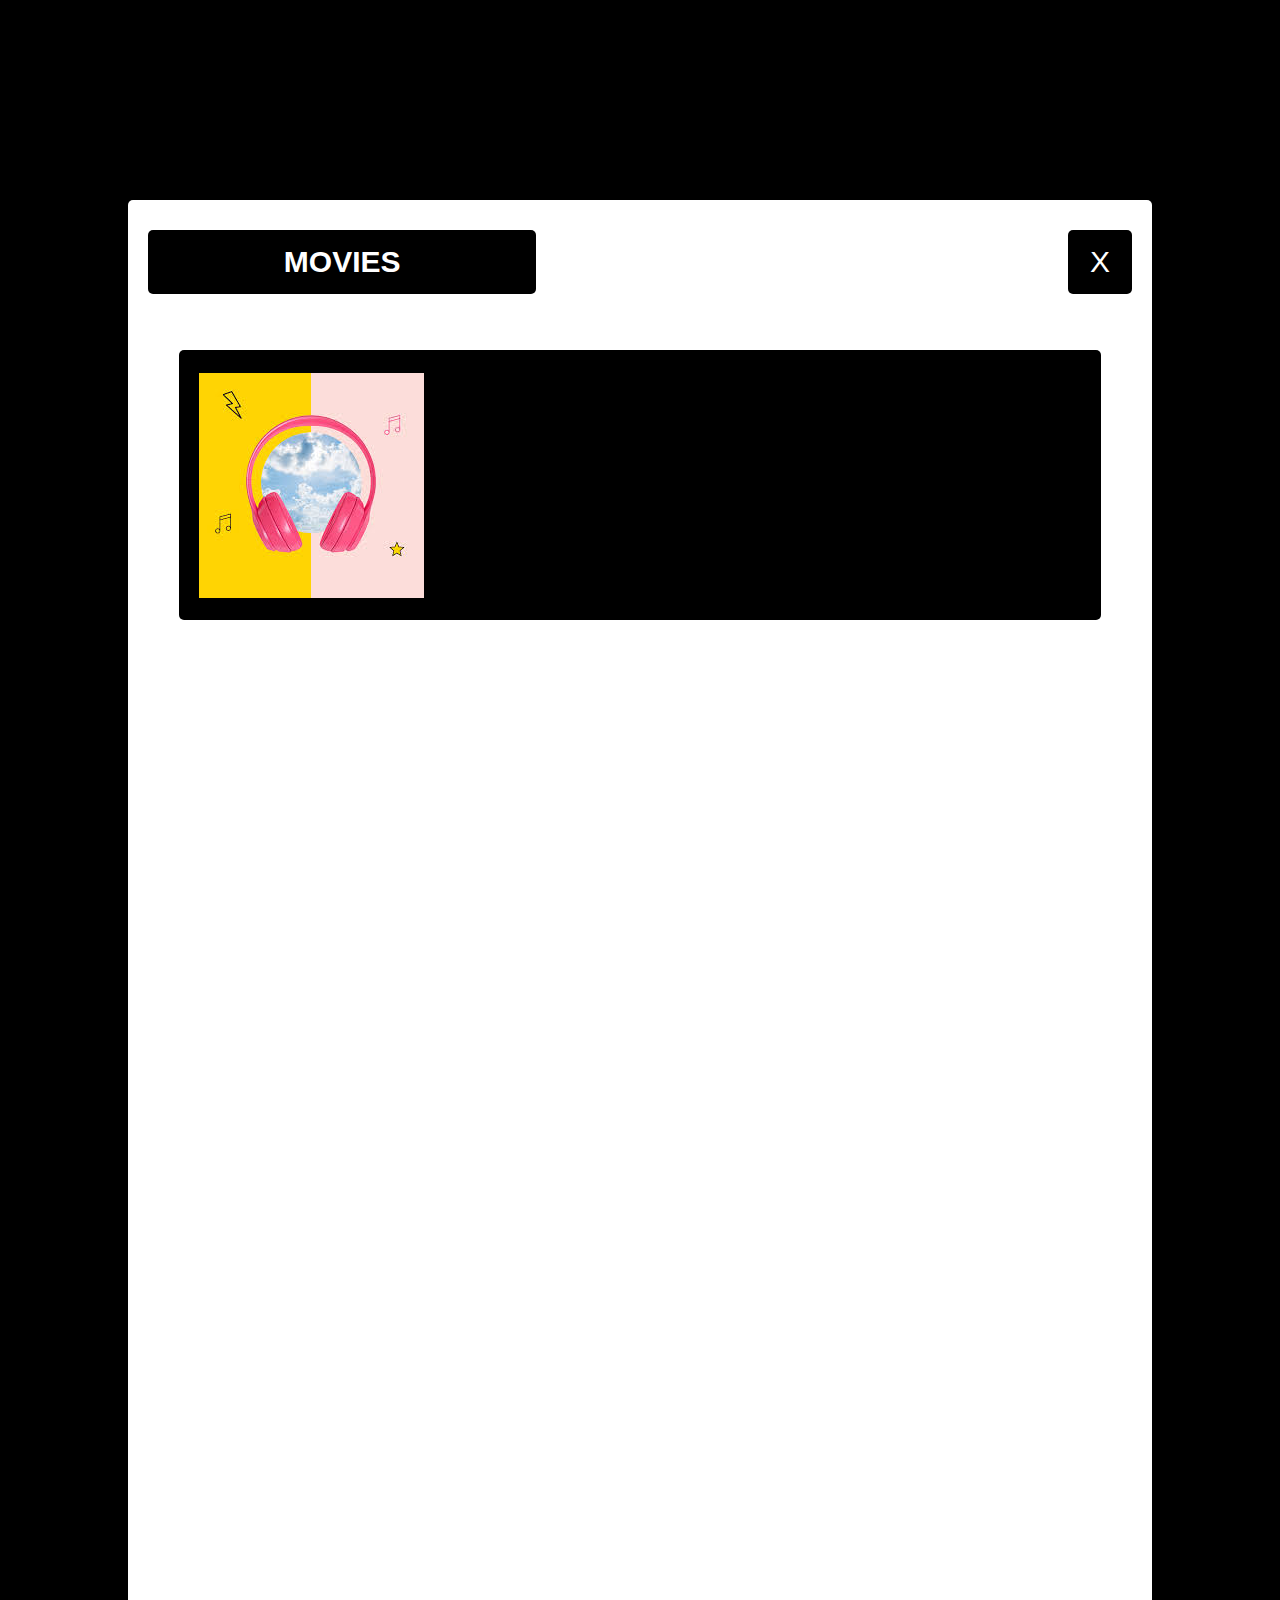
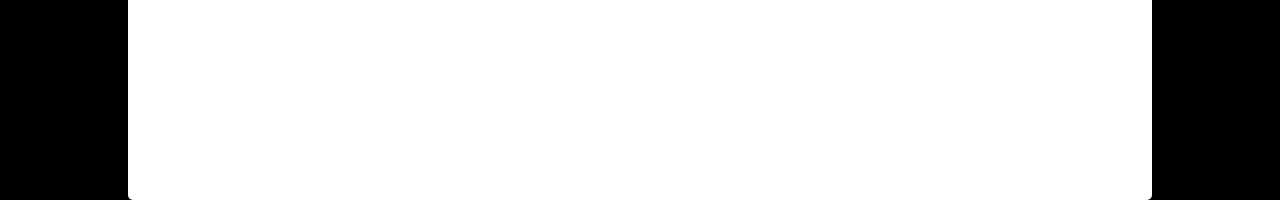
==== index.html @ 22896ef9 "Modified" ====
<!DOCTYPE html>
<html lang="en">
<head>
    <meta charset="UTF-8">
    <meta name="viewport" content="width=device-width, initial-scale=1.0">
    <title>Admin panel login page</title>
    <link rel="stylesheet" href="style.css">
    <link rel="stylesheet" href="mediaquery.css">
</head>
<body>

    <div class="admin-container">
        <h1>Admin Panel</h1>

        <!-- Login Screen -->
        <div id="login-screen">
            <h2>Login</h2>
            <input type="text" id="username" placeholder="Enter username">
            <input type="password" id="password" placeholder="Enter password">
            <button class="btn" id="login-btn">Login</button>
            <p id="login-error" class="error hidden">Invalid username or password.</p>
            <p id="refresh">Refresh the page...</p>
        </div>

        <!-- Dashboard Screen (after login) -->
        <div id="dashboard-screen" class="hidden">
            <div class="user-details">
                <p>Welcome, 
                    <br> 
                    <span id="user-name"></span></p>
                <br>
                <p>Account: <span id="account-number"></span></p>
                <p>Balance: $<span id="balance"></span></p>
                <p>Address: <span id="address"></span></p>
            </div>
            
            <button class="btn" id="logout-btn">Logout</button>

            <div class="dashboard-options">
                 <button onclick="open_screen()">Yes, I'm</button>
            </div>
        </div>

        <!--User Screen-->
        <div class="user-screen">
            <button class="close-btn" onclick="close_screen()">X</button>
            <h1 class="title">MOVIES</h1>
            
            <div class="movie-card01">
            <img class="image01" src="song.jpg">

            </div>
            
        </div>
    </div>

    <script src="script.js"></script>
</body>
</html>
---- style.css ----
*{
    transition: 400ms;
}
body {
    font-family: Arial, sans-serif;
    background-color: #000000;
    display: flex;
    justify-content: center;
    align-items: center;
    height: 100vh;
    margin: 0;
}

.admin-container {
    display: flex;
    justify-content: center;
    align-items: center;
    position: absolute;
    width: 80%;
    height: 500px;
    background-color: rgba(68, 229, 250, 0);
}

h1 {
    text-align: center;
    font-size: 24px;
    margin-bottom: 20px;
}

.hidden {
    display: none;
}

input[type="number"],
input[type="text"],
input[type="password"] {
    width: 93%;
    padding: 10px;
    margin-bottom: 10px;
    border-radius: 5px;
    border: 1px solid #ccc;
}

button {
    width: 100%;
    padding: 10px;
    margin: 5px 0;
    background-color: #28a745;
    color: white;
    border: none;
    border-radius: 5px;
    cursor: pointer;
}

button:hover {
    background-color: #218838;
}

.error {
    color: red;
    font-size: 14px;
}
#refresh{
    display: none;
    color: #28a745;
    font-size: 18px;
}
.admin-container h1{
    position: absolute;
    top: 10px;
    font-size: 30px;
    color: white;
}
#login-screen{
    position: absolute;
    width: 250px;
    height: 200px;
    background-color: #fff;
    padding: 50px;
    text-align: center;
    border-radius: 50px;
}
#login-screen h2{
    margin-top: 5px;
    color: black;
}
#dashboard-screen{
    position: absolute;
    width: 250px;
    height: 250px;
    /* width: 90%;
    height: 450px; */
    transition: 400ms;
    background-color: rgb(53, 253, 220);
    padding: 50px;
    border-radius: 50px;
}
#user-name{
    font-size: 20px;
    font-weight: 600;
    font-family: Verdana, Geneva, Tahoma, sans-serif;
}
#logout-btn {
    display: flex;
    justify-content: center;
    align-items: center;
    position: absolute;
    width: 50px;
    background-color: #f39c12;
    top: 30px;
    right: 30px;
}

#logout-btn:hover {
    background-color: #e67e22;
}
.dashboard-options{
    display: flex;
    justify-content: center;
    align-items: center;
    position: absolute;
    width: 100%;
    height: 50px;
    /* background-color: #12f343; */
    left: 0px;
    border-radius: 50px;
}
.dashboard-options button{
    display: flex;
    justify-content: center;
    align-items: center;
    position: absolute;
    width: 100px;
    height: 40px;
}

.user-screen{
    display: flex;
    justify-content: center;
    align-items: center;
    position: absolute;
    width: 100%;
    top: 0;
    height: 1600px;
    background-color: #ffffff;
    /* display: none; */
    border-radius: 5px;
    transform: scale(1.0);
    transition: 400ms;
}
.close-btn{
    display: flex;
    justify-content: center;
    align-items: center;
    position: absolute;
    width: 64px;
    height: 64px;
    font-size: 30px;
    top: 25px;
    right: 20px;
    border-radius: 5px;
    background-color: #000000;
}
 
.title{
    display: flex;
    justify-content: center;
    align-items: center;
    position: absolute;
    color: #ffffff;
    background-color: rgb(0, 0, 0);
    padding: 15px;
    width: 35%;
    /* top: -65px; */
    left: 20px;
    border-radius: 5px;
}
.movie-card01{
    display: flex;
    justify-content: center;
    align-items: center;
    position: absolute;
    top: 150px;
    width: 90%;
    height: 270px;
    background-color: #000000;
    border-radius: 5px;
}
.image01{
    position: absolute;
    left: 20px;
    background-color: #000000;
}
---- mediaquery.css ----
@media screen and (max-width:460px) {
    *{
        transition: 400ms;
    }
    .user-screen {
        top: 0px;
        width: 120%;
        height: 1600px;
        background-color: #ffffff;
    }
    
    .movie-card01 {
        top: 150px;
        height: 800px;
        background-color: #000000;
        border-radius: 5px;
    }

    .image01 {
        position: absolute;
        top: 80px;
        left: 20%;
        background-color: #000000;
    }
}
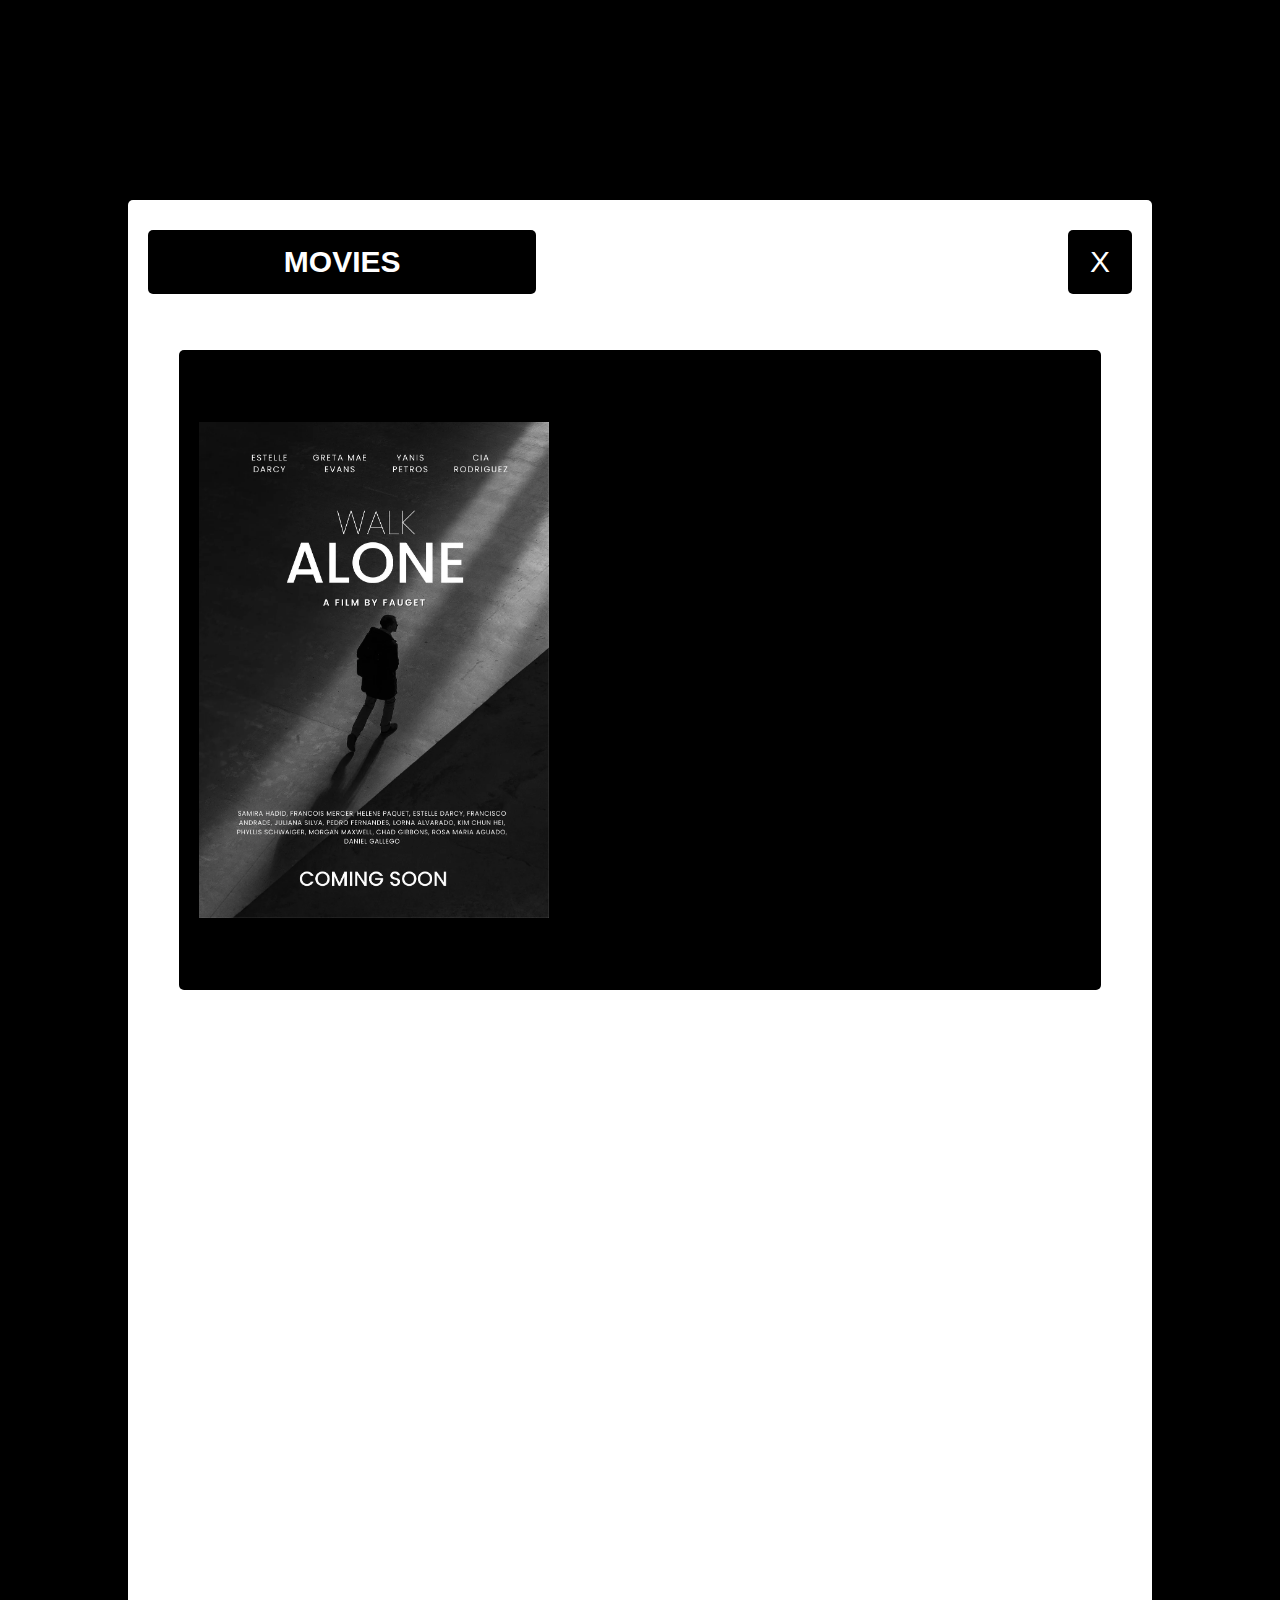
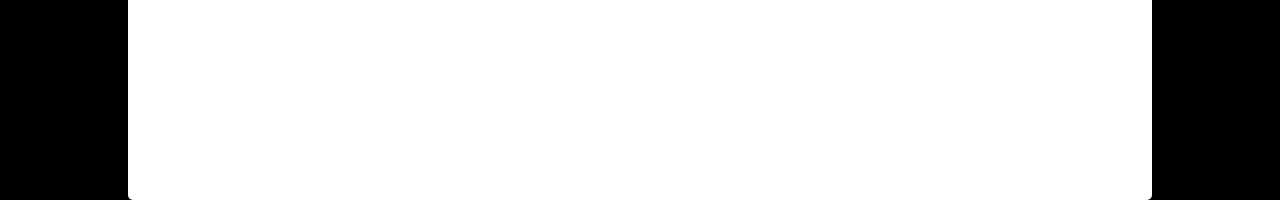
==== commit dfa7ff6f: "Modified" ====
--- a/index.html
+++ b/index.html
@@ -47,7 +47,7 @@
             <h1 class="title">MOVIES</h1>
             
             <div class="movie-card01">
-            <img class="image01" src="song.jpg">
+            <img class="image01" src="Alone-walker-img.webp">
 
             </div>
             
--- a/style.css
+++ b/style.css
@@ -161,7 +161,10 @@
     border-radius: 5px;
     background-color: #000000;
 }
- 
+.close-btn:hover{
+    background-color: #000000b9;
+} 
+
 .title{
     display: flex;
     justify-content: center;
@@ -182,12 +185,13 @@
     position: absolute;
     top: 150px;
     width: 90%;
-    height: 270px;
+    height: 640px;
     background-color: #000000;
     border-radius: 5px;
 }
 .image01{
     position: absolute;
+    width: 350px;
     left: 20px;
     background-color: #000000;
 }--- a/mediaquery.css
+++ b/mediaquery.css
@@ -18,8 +18,8 @@
 
     .image01 {
         position: absolute;
-        top: 80px;
-        left: 20%;
+        top: 50px;
+        left: 4%;
         background-color: #000000;
     }
 }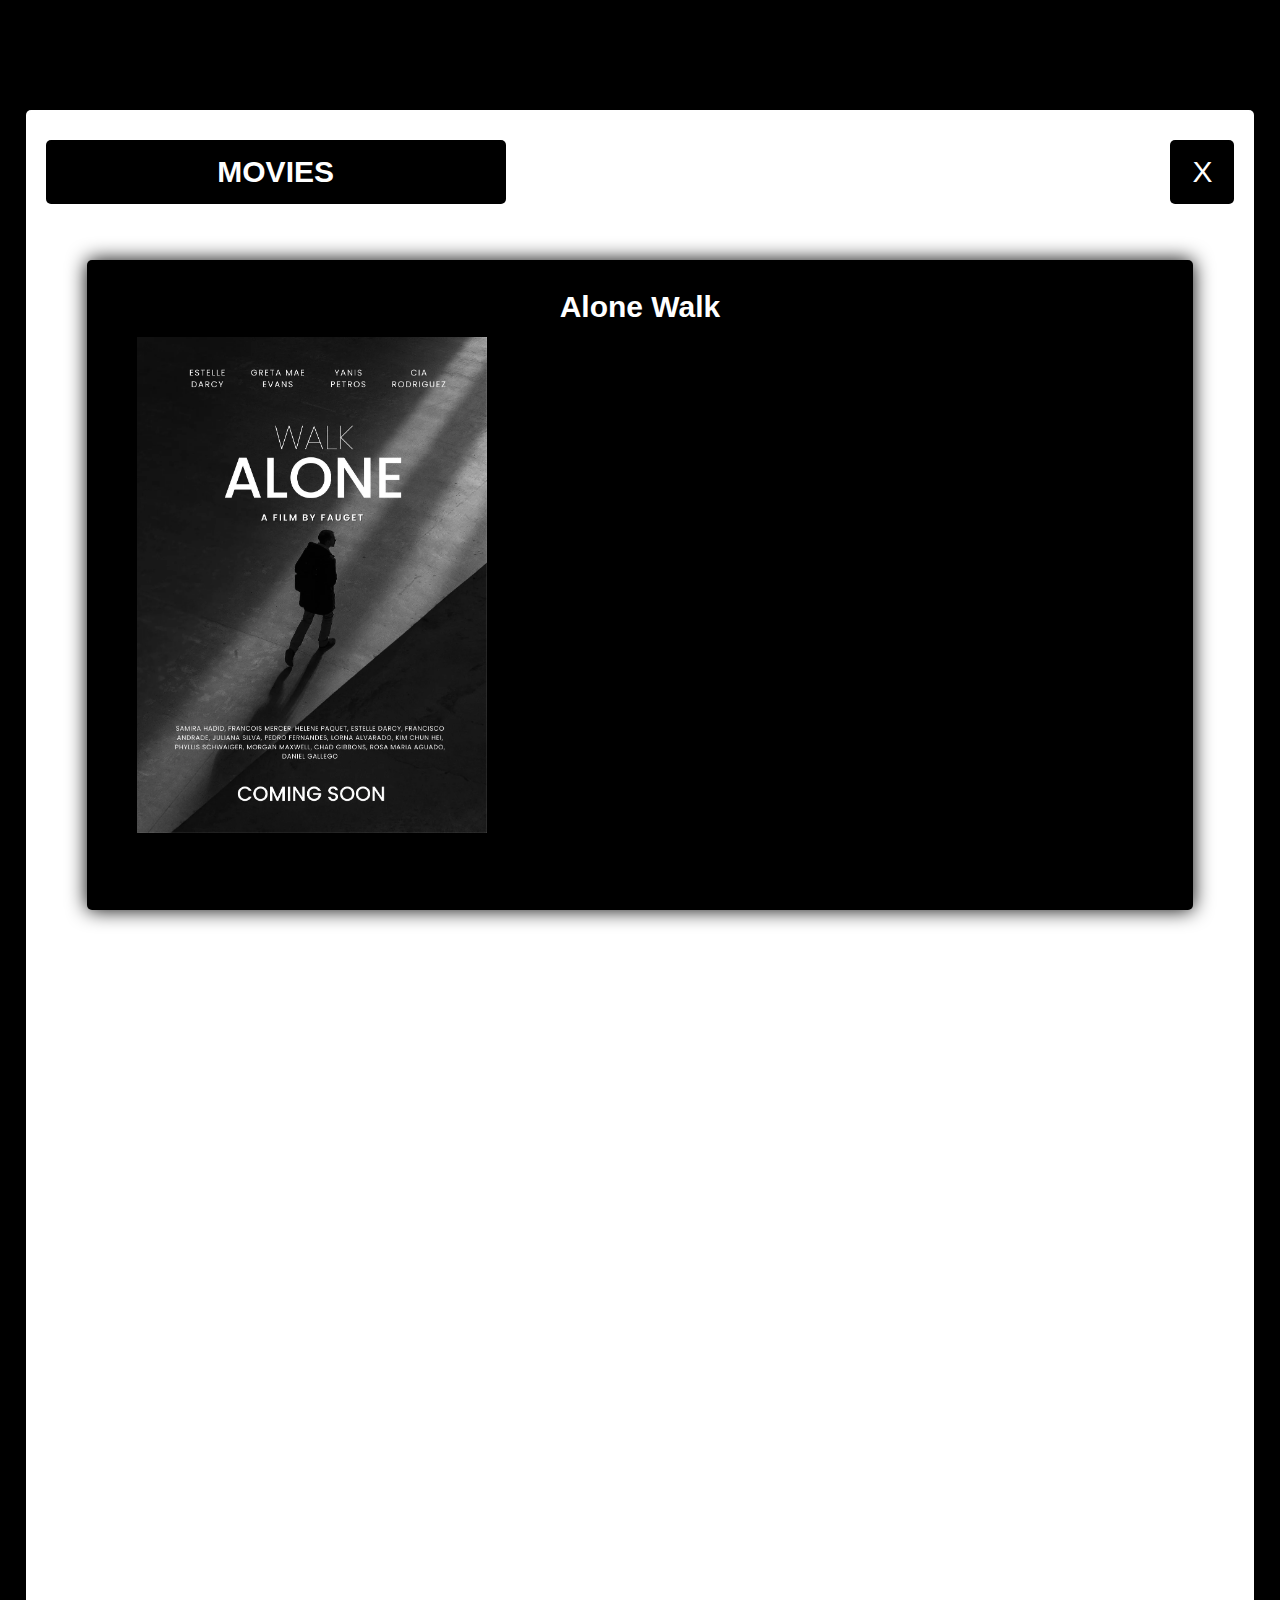
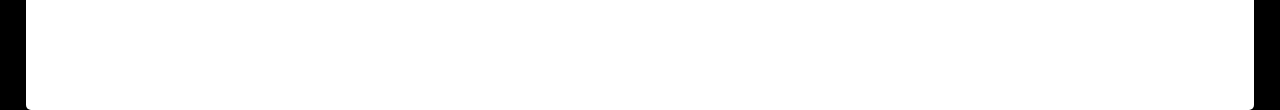
==== commit bc146db0: "Modified" ====
--- a/index.html
+++ b/index.html
@@ -48,7 +48,8 @@
             
             <div class="movie-card01">
             <img class="image01" src="Alone-walker-img.webp">
-
+            <h1 class="movie-title">Alone Walk</h1>
+            
             </div>
             
         </div>
--- a/style.css
+++ b/style.css
@@ -139,8 +139,8 @@
     justify-content: center;
     align-items: center;
     position: absolute;
-    width: 100%;
-    top: 0;
+    width: 120%;
+    top: -90px;
     height: 1600px;
     background-color: #ffffff;
     /* display: none; */
@@ -185,13 +185,14 @@
     position: absolute;
     top: 150px;
     width: 90%;
-    height: 640px;
+    height: 650px;
     background-color: #000000;
     border-radius: 5px;
+    box-shadow: 0px 0px 20px #000;
 }
 .image01{
     position: absolute;
     width: 350px;
-    left: 20px;
+    left: 50px;
     background-color: #000000;
 }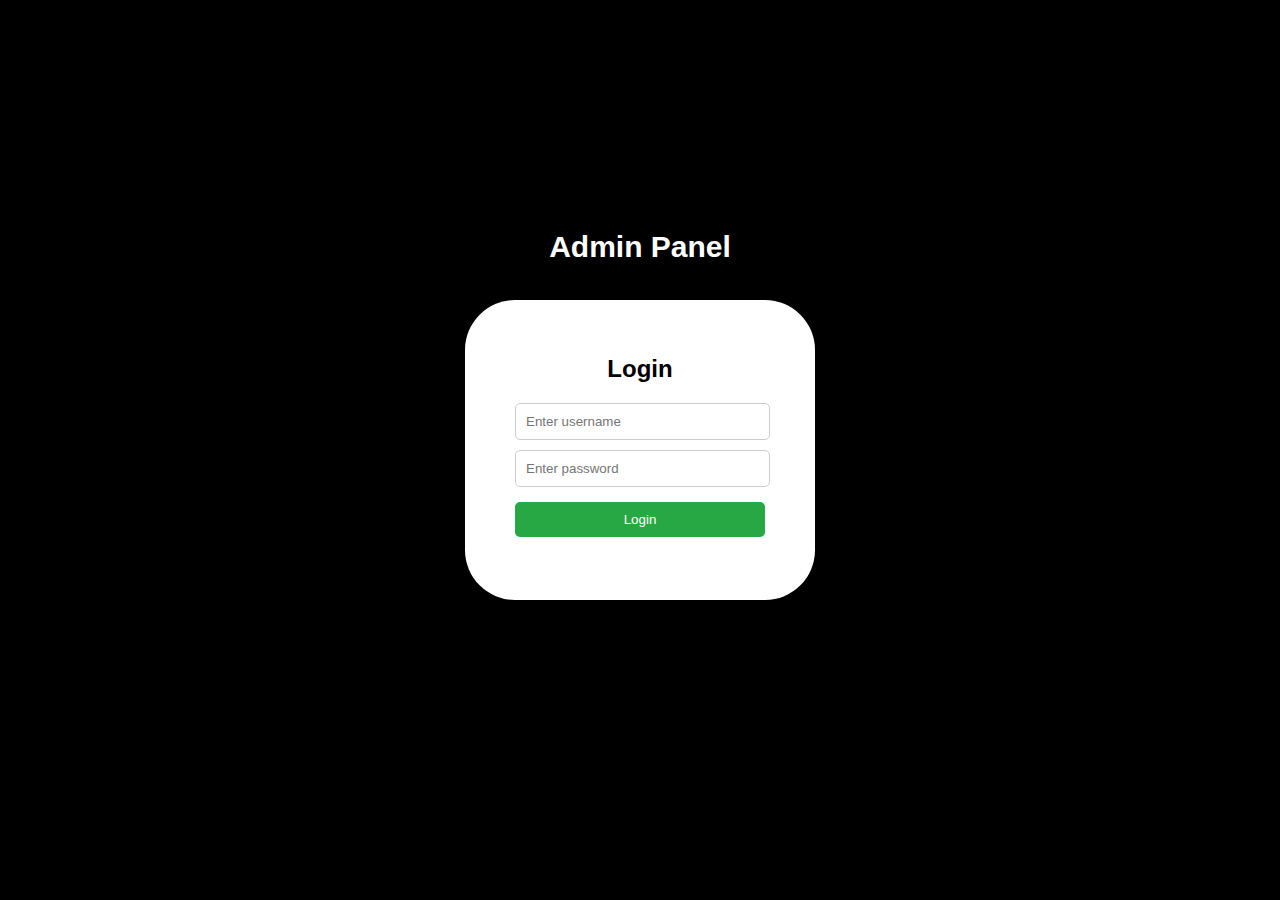
==== commit 960da873: "Modified" ====
--- a/index.html
+++ b/index.html
@@ -39,18 +39,6 @@
             <div class="dashboard-options">
                  <button onclick="open_screen()">Yes, I'm</button>
             </div>
-        </div>
-
-        <!--User Screen-->
-        <div class="user-screen">
-            <button class="close-btn" onclick="close_screen()">X</button>
-            <h1 class="title">MOVIES</h1>
-            
-            <div class="movie-card01">
-            <img class="image01" src="Alone-walker-img.webp">
-            <h1 class="movie-title">Alone Walk</h1>
-            
-            </div>
             
         </div>
     </div>
--- a/style.css
+++ b/style.css
@@ -132,67 +132,4 @@
     position: absolute;
     width: 100px;
     height: 40px;
-}
-
-.user-screen{
-    display: flex;
-    justify-content: center;
-    align-items: center;
-    position: absolute;
-    width: 120%;
-    top: -90px;
-    height: 1600px;
-    background-color: #ffffff;
-    /* display: none; */
-    border-radius: 5px;
-    transform: scale(1.0);
-    transition: 400ms;
-}
-.close-btn{
-    display: flex;
-    justify-content: center;
-    align-items: center;
-    position: absolute;
-    width: 64px;
-    height: 64px;
-    font-size: 30px;
-    top: 25px;
-    right: 20px;
-    border-radius: 5px;
-    background-color: #000000;
-}
-.close-btn:hover{
-    background-color: #000000b9;
-} 
-
-.title{
-    display: flex;
-    justify-content: center;
-    align-items: center;
-    position: absolute;
-    color: #ffffff;
-    background-color: rgb(0, 0, 0);
-    padding: 15px;
-    width: 35%;
-    /* top: -65px; */
-    left: 20px;
-    border-radius: 5px;
-}
-.movie-card01{
-    display: flex;
-    justify-content: center;
-    align-items: center;
-    position: absolute;
-    top: 150px;
-    width: 90%;
-    height: 650px;
-    background-color: #000000;
-    border-radius: 5px;
-    box-shadow: 0px 0px 20px #000;
-}
-.image01{
-    position: absolute;
-    width: 350px;
-    left: 50px;
-    background-color: #000000;
 }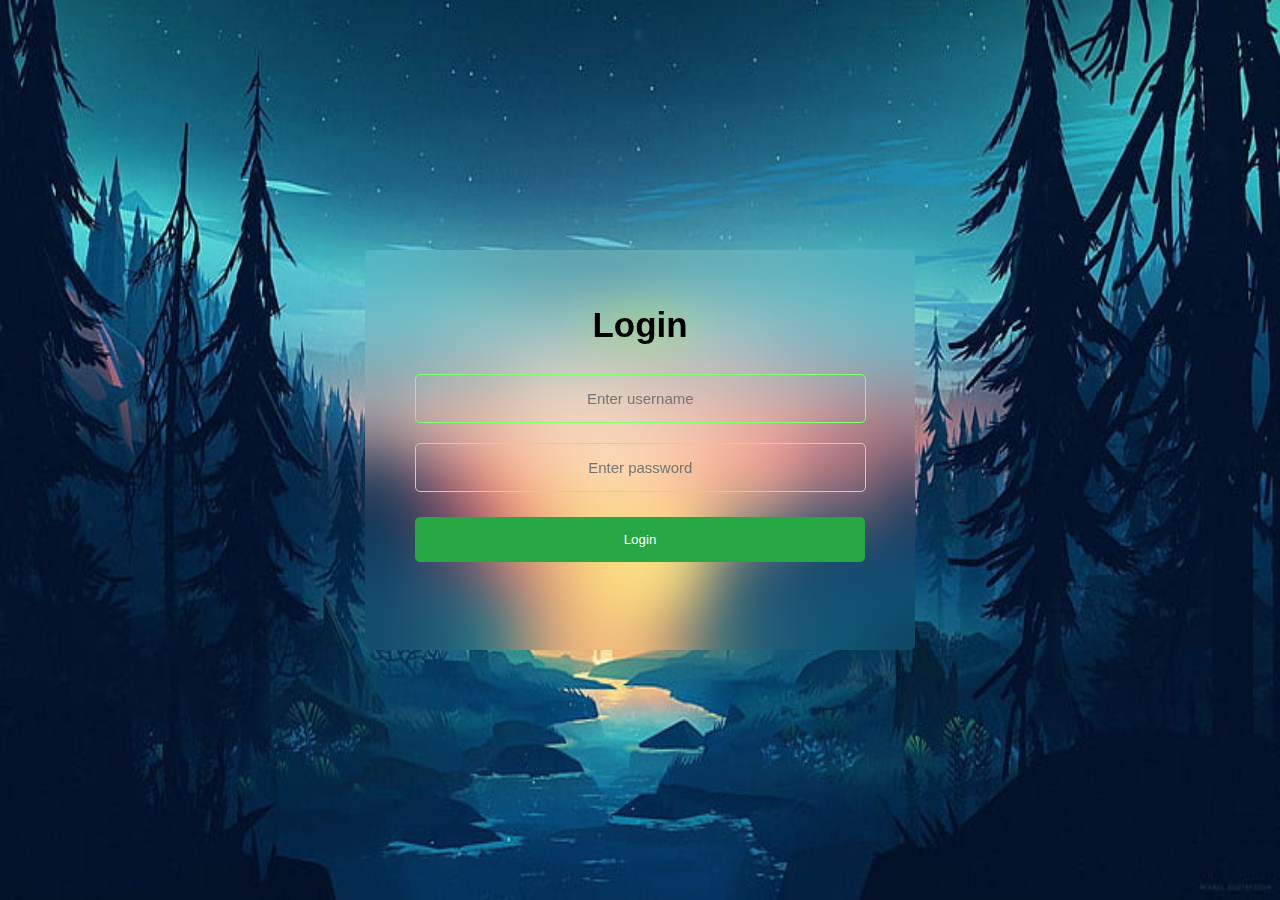
==== commit 592d3e99: "Modified" ====
--- a/index.html
+++ b/index.html
@@ -9,8 +9,10 @@
 </head>
 <body>
 
+    <img class="background-image" src="desktop-wallpaper-animated-forest-cartoon-forest.jpg">
+
     <div class="admin-container">
-        <h1>Admin Panel</h1>
+        <!-- <h1>Admin Panel</h1> -->
 
         <!-- Login Screen -->
         <div id="login-screen">
--- a/style.css
+++ b/style.css
@@ -1,6 +1,12 @@
 *{
     transition: 400ms;
 }
+
+.background-image{
+    width: 100%;
+    height: 100%;
+}
+
 body {
     font-family: Arial, sans-serif;
     background-color: #000000;
@@ -16,7 +22,7 @@
     justify-content: center;
     align-items: center;
     position: absolute;
-    width: 80%;
+    width: 100%;
     height: 500px;
     background-color: rgba(68, 229, 250, 0);
 }
@@ -35,15 +41,18 @@
 input[type="text"],
 input[type="password"] {
     width: 93%;
-    padding: 10px;
-    margin-bottom: 10px;
+    padding: 15px;
+    margin-bottom: 20px;
     border-radius: 5px;
-    border: 1px solid #ccc;
+    border: 1px solid #85ff72;
+    background-color: #ffffff00;
+    text-align: center;
+    font-size: 15px;
 }
 
 button {
     width: 100%;
-    padding: 10px;
+    padding: 15px;
     margin: 5px 0;
     background-color: #28a745;
     color: white;
@@ -65,24 +74,30 @@
     color: #28a745;
     font-size: 18px;
 }
-.admin-container h1{
+/* .admin-container h1{
     position: absolute;
     top: 10px;
     font-size: 30px;
     color: white;
-}
+} */
 #login-screen{
     position: absolute;
-    width: 250px;
-    height: 200px;
-    background-color: #fff;
+    width: 450px;
+    height: 300px;
+    -webkit-backdrop-filter: blur(50%);
+    backdrop-filter: blur(30px);
+    /* background-color: #00ffbb; */
     padding: 50px;
     text-align: center;
-    border-radius: 50px;
+    border-radius: 5px;
 }
 #login-screen h2{
     margin-top: 5px;
-    color: black;
+    color: rgb(0, 0, 0);
+    text-shadow: 0px 0px 50px greenyellow;
+    font-size: 35px;
+    font-family: sans-serif;
+    font-weight: 900;
 }
 #dashboard-screen{
     position: absolute;
--- a/mediaquery.css
+++ b/mediaquery.css
@@ -0,0 +1,19 @@
+@media screen and (max-width:650px) {
+    * {
+        transition: 400ms;
+    }
+    
+    #login-screen {
+        width: 65%;
+        height: 300px;
+    }
+    button{
+        display: flex;
+        justify-content: center;
+        align-items: center;
+        width: 50%;
+        padding: 15px;
+        margin: 15px 0px;
+        background-color: #28a746;
+    }
+}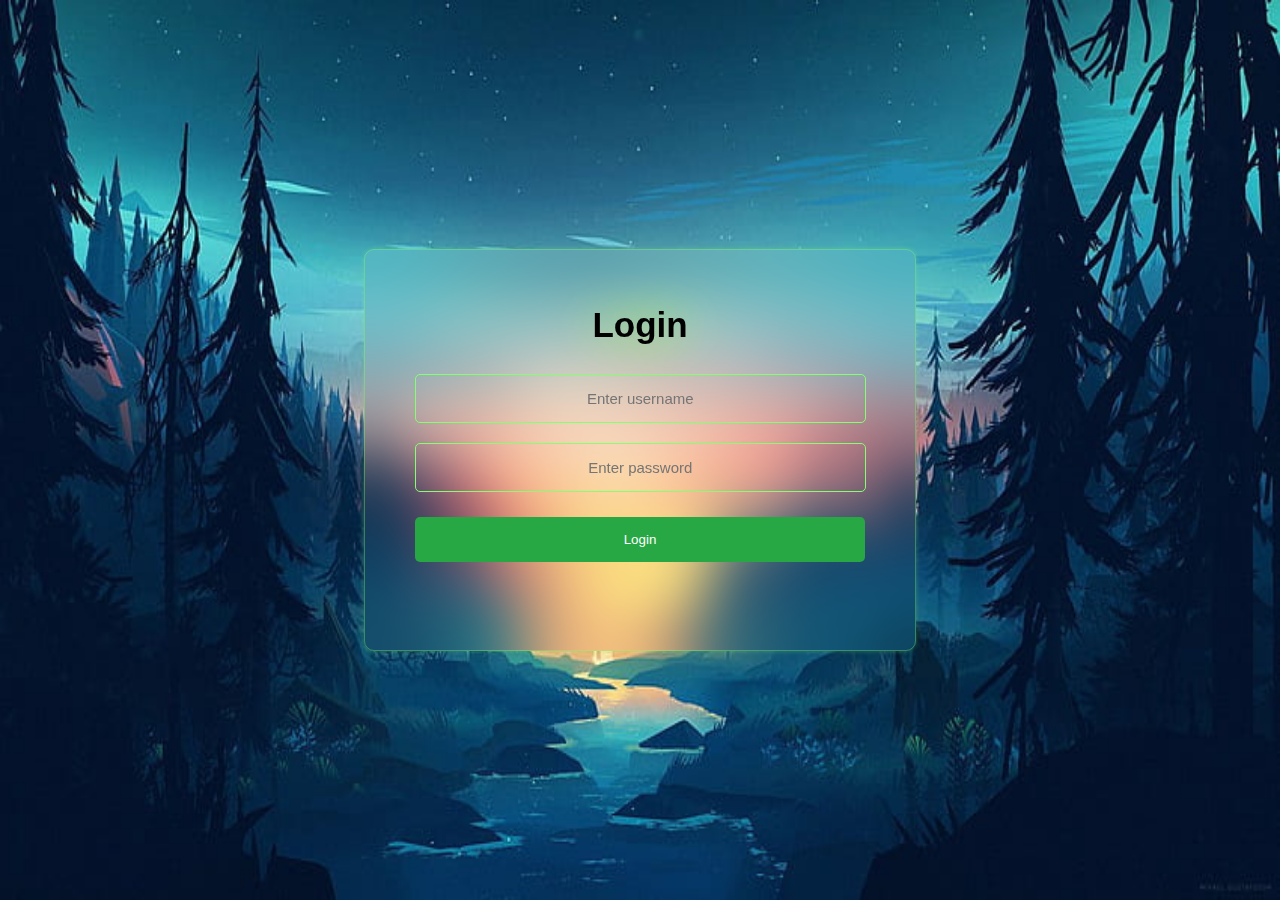
==== commit f560964b: "Modified" ====
--- a/index.html
+++ b/index.html
@@ -12,7 +12,6 @@
     <img class="background-image" src="desktop-wallpaper-animated-forest-cartoon-forest.jpg">
 
     <div class="admin-container">
-        <!-- <h1>Admin Panel</h1> -->
 
         <!-- Login Screen -->
         <div id="login-screen">
--- a/style.css
+++ b/style.css
@@ -74,12 +74,6 @@
     color: #28a745;
     font-size: 18px;
 }
-/* .admin-container h1{
-    position: absolute;
-    top: 10px;
-    font-size: 30px;
-    color: white;
-} */
 #login-screen{
     position: absolute;
     width: 450px;
@@ -87,9 +81,11 @@
     -webkit-backdrop-filter: blur(50%);
     backdrop-filter: blur(30px);
     /* background-color: #00ffbb; */
+    border: 1px solid #85ff7259;
+    box-shadow: 0px 0px 5px #85ff724b;
     padding: 50px;
     text-align: center;
-    border-radius: 5px;
+    border-radius: 10px;
 }
 #login-screen h2{
     margin-top: 5px;
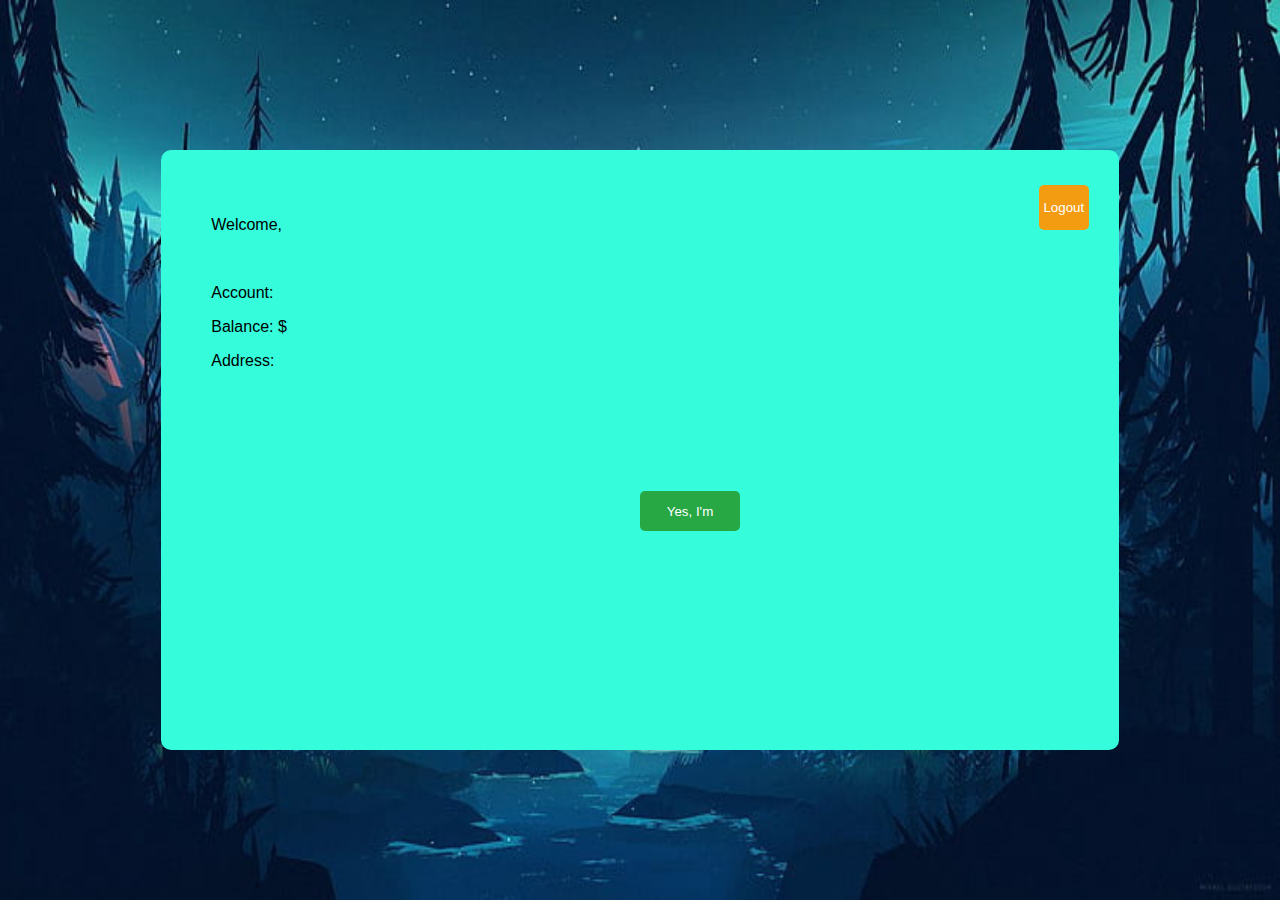
==== commit d87a7ab0: "Modified" ====
--- a/index.html
+++ b/index.html
@@ -38,7 +38,9 @@
             <button class="btn" id="logout-btn">Logout</button>
 
             <div class="dashboard-options">
-                 <button onclick="open_screen()">Yes, I'm</button>
+                 <a href="homepage.html">
+                    <button>Yes, I'm</button>
+                 </a>
             </div>
             
         </div>
--- a/style.css
+++ b/style.css
@@ -34,7 +34,7 @@
 }
 
 .hidden {
-    display: none;
+    display: non;
 }
 
 input[type="number"],
@@ -79,7 +79,7 @@
     width: 450px;
     height: 300px;
     -webkit-backdrop-filter: blur(50%);
-    backdrop-filter: blur(30px);
+    backdrop-filter: blur(50px);
     /* background-color: #00ffbb; */
     border: 1px solid #85ff7259;
     box-shadow: 0px 0px 5px #85ff724b;
@@ -97,14 +97,14 @@
 }
 #dashboard-screen{
     position: absolute;
-    width: 250px;
-    height: 250px;
+    width: 67%;
+    height: 100%;
     /* width: 90%;
     height: 450px; */
     transition: 400ms;
     background-color: rgb(53, 253, 220);
     padding: 50px;
-    border-radius: 50px;
+    border-radius: 10px;
 }
 #user-name{
     font-size: 20px;
@@ -143,4 +143,6 @@
     position: absolute;
     width: 100px;
     height: 40px;
+    top: 100px;
+    left: 50%;
 }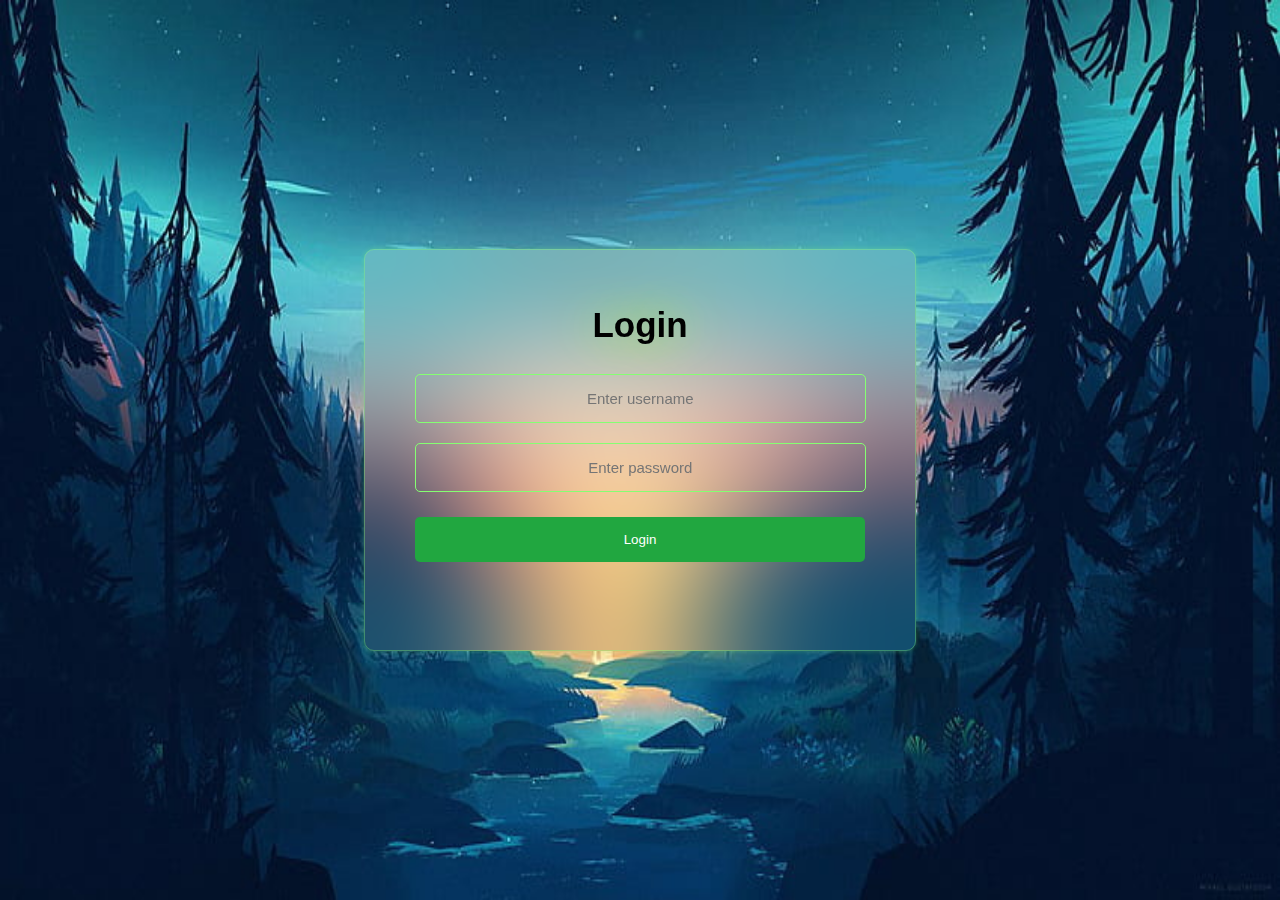
==== commit 83a86aa2: "Modified" ====
--- a/index.html
+++ b/index.html
@@ -6,6 +6,9 @@
     <title>Admin panel login page</title>
     <link rel="stylesheet" href="style.css">
     <link rel="stylesheet" href="mediaquery.css">
+    <link rel="stylesheet" href="https://cdnjs.cloudflare.com/ajax/libs/font-awesome/6.7.2/css/all.min.css"
+        integrity="sha512-Evv84Mr4kqVGRNSgIGL/F/aIDqQb7xQ2vcrdIwxfjThSH8CSR7PBEakCr51Ck+w+/U6swU2Im1vVX0SVk9ABhg=="
+        crossorigin="anonymous" referrerpolicy="no-referrer" />
 </head>
 <body>
 
@@ -35,7 +38,7 @@
                 <p>Address: <span id="address"></span></p>
             </div>
             
-            <button class="btn" id="logout-btn">Logout</button>
+            <button class="btn" id="logout-btn"> Logout </button>
 
             <div class="dashboard-options">
                  <a href="homepage.html">
--- a/style.css
+++ b/style.css
@@ -34,7 +34,7 @@
 }
 
 .hidden {
-    display: non;
+    display: none;
 }
 
 input[type="number"],
@@ -48,13 +48,14 @@
     background-color: #ffffff00;
     text-align: center;
     font-size: 15px;
+    outline: none;
 }
 
 button {
     width: 100%;
     padding: 15px;
     margin: 5px 0;
-    background-color: #28a745;
+    background-color: #21a740;
     color: white;
     border: none;
     border-radius: 5px;
@@ -79,7 +80,7 @@
     width: 450px;
     height: 300px;
     -webkit-backdrop-filter: blur(50%);
-    backdrop-filter: blur(50px);
+    backdrop-filter: blur(60px);
     /* background-color: #00ffbb; */
     border: 1px solid #85ff7259;
     box-shadow: 0px 0px 5px #85ff724b;
@@ -98,13 +99,16 @@
 #dashboard-screen{
     position: absolute;
     width: 67%;
-    height: 100%;
+    height: 70%;
     /* width: 90%;
     height: 450px; */
     transition: 400ms;
-    background-color: rgb(53, 253, 220);
+    /* background-color: rgb(53, 253, 220); */
+    -webkit-backdrop-filter: blur(50px);
+    backdrop-filter: blur(100px);
     padding: 50px;
     border-radius: 10px;
+    color: white;
 }
 #user-name{
     font-size: 20px;
@@ -116,7 +120,7 @@
     justify-content: center;
     align-items: center;
     position: absolute;
-    width: 50px;
+    width: 60px;
     background-color: #f39c12;
     top: 30px;
     right: 30px;
@@ -144,5 +148,6 @@
     width: 100px;
     height: 40px;
     top: 100px;
-    left: 50%;
+    margin-left: -10%;
+    background-color: #00bd2c;
 }--- a/mediaquery.css
+++ b/mediaquery.css
@@ -16,4 +16,9 @@
         margin: 15px 0px;
         background-color: #28a746;
     }
+
+    /*HOMEPAGE_HTML*/
+    .icons{
+        display: none;
+    }
 }